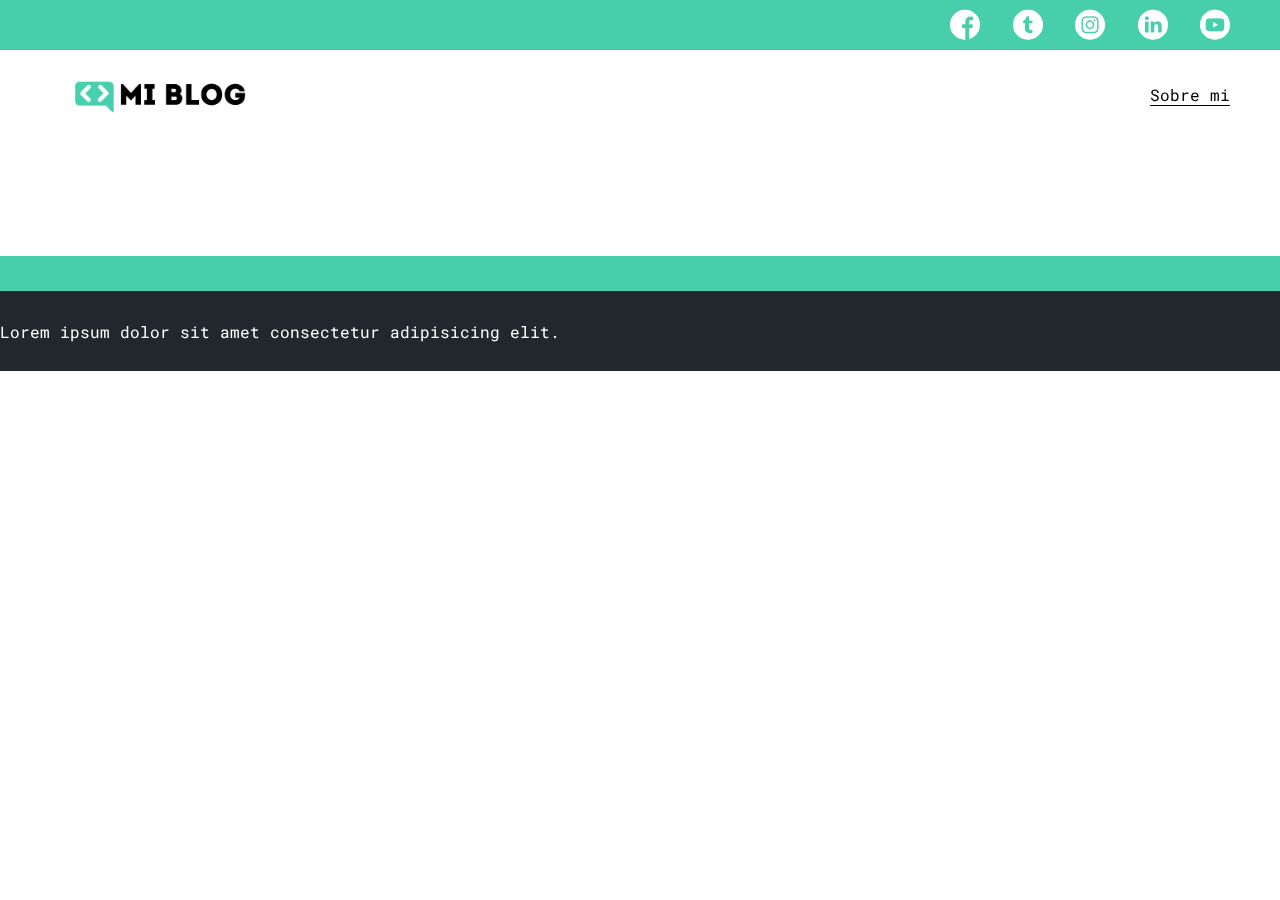
==== blog.html @ d46e9074 "20th Class" ====
<!DOCTYPE html>
<html lang="en">
<head>
    <meta charset="UTF-8">
    <meta http-equiv="X-UA-Compatible" content="IE=edge">
    <meta name="viewport" content="width=device-width, initial-scale=1.0">
    <link rel="stylesheet" href="/css/main.css">
    <link rel="stylesheet" href="/css/font/flaticon.css">
    <title>Mi Blog</title>
</head>
<body class="home-body">
    <header>
        <section class="header-icons-container">
            <div class="icons">
                <a href=""><span class="flaticon-001-facebook"></span></a>
                <a href=""><span class="flaticon-002-twitter"></span></a>
                <a href=""><span class="flaticon-011-instagram"></span></a>
                <a href=""><span class="flaticon-010-linkedin"></span></a>
                <a href=""><span class="flaticon-008-youtube"></span></a>
            </div>
        </section>
        <nav>
            <section class="nav-logo-container">
                <a href="/"><img src="assets/img/Logo-negro.png" alt="Logo de mi Blog"></a>
            </section>
            <section class="profile-link">
                <a href="perfil.html">Sobre mi</a>
            </section>
        </nav>
    </header>
    <main>
        <section class="grid-container blogpost-img-container">
            <img src="" alt="">
        </section>
        <section class="blogpost-main-container">
            <div class="grid-container">
                <h3></h3>
                <article>
                    <h1></h1>
                    <p></p>
                    <p></p>
                    <p></p>
                </article>
            </div>
        </section>
        <section class="contact-main-container">
            <div>
                <img src="" alt="">
                <div class="contact-left">
                    <a href=""></a>
                    <p></p>
                </div>
            </div>
            <div>
                <img src="" alt="">
                <div class="contact-right">
                    <a href=""></a>
                    <p></p>
                </div>
            </div>
        </section>
    </main>
    <footer>
        <p>Lorem ipsum dolor sit amet consectetur adipisicing elit.</p>
    </footer>
</body>
</html>
---- css/main.css ----
@import url('https://fonts.googleapis.com/css2?family=Roboto+Mono:wght@400;500;700&family=Roboto+Slab:wght@400;700&family=Roboto:wght@400;500;700;900&display=swap');

body {
    margin: 0;
    padding: 0;
    position: fixed;
    top: 0;
    bottom: 0;
    left: 0;
    right: 0;
    font-family: 'Roboto mono', sans-serif;
}

a {
    text-decoration: none;
    display: inline;
    color: black;
}

.home-body{
    position: fixed;
    top: 0;
    bottom: 0;
    left: 0;
    right: 0;   
}

.grid-container {
    max-width: 980px;
    margin: auto;
}

header{
    width: 100%;
    height: 140px;
    display: grid;
    grid-template-rows: 1fr 1fr;
}
header .header-icons-container{
    width: 100%;
    height: 50px;
    display: grid;
    background-color: #47cfac;
}
header .header-icons-container .icons {
    width: 300px;
    height: auto;
    display: flex;
    justify-items: flex-end;
    align-items: center;
    justify-content: space-between;
    justify-self: end;
    margin-right: 50px;
}
header .icons span {
    color: white;
}
nav {
    display: grid;
    grid-template-columns: 1fr 1fr;
    height: 90px;
}
nav .nav-logo-container{
    margin-left: 50px;
}

nav .nav-logo-container img {
    width: 220px;
    margin-top: 10px;
}
nav .profile-link {
    display: flex;
    align-items: center;
    justify-content: flex-end;
    margin-right: 50px;
}

nav .profile-link a{
    color: black;
    border-bottom: 1px solid  black;
}

.home-main {
    display: grid;
    grid-template-columns: 1fr 4fr 1fr;
    height: 100%;
    background-image: url('../assets/img/Cover.png');
    background-position: center;
    background-repeat: no-repeat;
    background-size: cover;
}
.home-main section{
    display: grid;
    grid-column: 2;
    height: 350px;
    justify-items: center;
    margin-top: 80px;
}

.home-main-text {
    font-family: 'Roboto mono', sans-serif;
    font-size: 30px;
    font-weight: 700px;
    letter-spacing: 10px;
    color: white;
    text-align: center;
}

.home-main-button{
    width: 100px;
    height: 50px;
    background: #47cfac;
    display: grid;
    align-items: center;
}

.home-main-button a{
    font-weight: 700;
    font-size: 18px;
}

.blogs-main{
    display: grid;
}

.blogs-news-container {
    background-color: #e6e9ed;
    padding: 0 50px 40px;
}

.blogs-main-new {
    display: grid;
    grid-template-columns: 2fr 1fr;
    grid-template-rows: 2fr;
}

.blogs-news-img-container {
    grid-column: 1;
}

.blogs-news-img-container img {
    width: 85%;
}

.blogs-news-info-container {
    grid-column: 2;
}

.blogs-news-info-container p {
    margin-bottom: 35px;
}
.blogs-posts-container {
    padding: 0 50px 40px;
}

.blogs-posts-container h3{
    border-bottom: 1px solid #cdd2da;
    padding-bottom: 20px;
    text-align: center;
}

.blogs-button{
    border: 1px solid #47cfac;
    padding: 10px 15px;
    font-size: 12px;
}

.blogs-posts-container .post-container{
    display: inline-block;
    padding-left: 10px;
    max-width: 30%;
    margin-bottom: 50px;
}

.blogs-posts-container .post-container p{
    margin-bottom: 35px;
}

.blogs-posts-container .post-container img{
    width: 100%;
}

footer {
    width: 100%;
    height: 80px;
    background-color: #22272d;
    border-top: 35px solid #47cfac;
}

footer p {
    color: white;
    margin-top: 30px;
}
---- css/font/flaticon.css ----
/*
  	Flaticon icon font: Flaticon
  	Creation date: 20/12/2018 09:27
  	*/

@font-face {
  font-family: "Flaticon";
  src: url("./Flaticon.eot");
  src: url("./Flaticon.eot?#iefix") format("embedded-opentype"),
       url("./Flaticon.woff") format("woff"),
       url("./Flaticon.ttf") format("truetype"),
       url("./Flaticon.svg#Flaticon") format("svg");
  font-weight: normal;
  font-style: normal;
}

@media screen and (-webkit-min-device-pixel-ratio:0) {
  @font-face {
    font-family: "Flaticon";
    src: url("./Flaticon.svg#Flaticon") format("svg");
  }
}

[class^="flaticon-"]:before, [class*=" flaticon-"]:before,
[class^="flaticon-"]:after, [class*=" flaticon-"]:after {   
  font-family: Flaticon;
        font-size: 30px;
font-style: normal;
margin-left: 20px;
}

.flaticon-001-facebook:before { content: "\f100"; }
.flaticon-002-twitter:before { content: "\f101"; }
.flaticon-003-whatsapp:before { content: "\f102"; }
.flaticon-004-groupme:before { content: "\f103"; }
.flaticon-005-kik:before { content: "\f104"; }
.flaticon-006-skype:before { content: "\f105"; }
.flaticon-007-periscope:before { content: "\f106"; }
.flaticon-008-youtube:before { content: "\f107"; }
.flaticon-009-itunes:before { content: "\f108"; }
.flaticon-010-linkedin:before { content: "\f109"; }
.flaticon-011-instagram:before { content: "\f10a"; }
.flaticon-012-messenger:before { content: "\f10b"; }
.flaticon-013-twitter-1:before { content: "\f10c"; }
.flaticon-014-snapchat:before { content: "\f10d"; }
.flaticon-015-reddit:before { content: "\f10e"; }
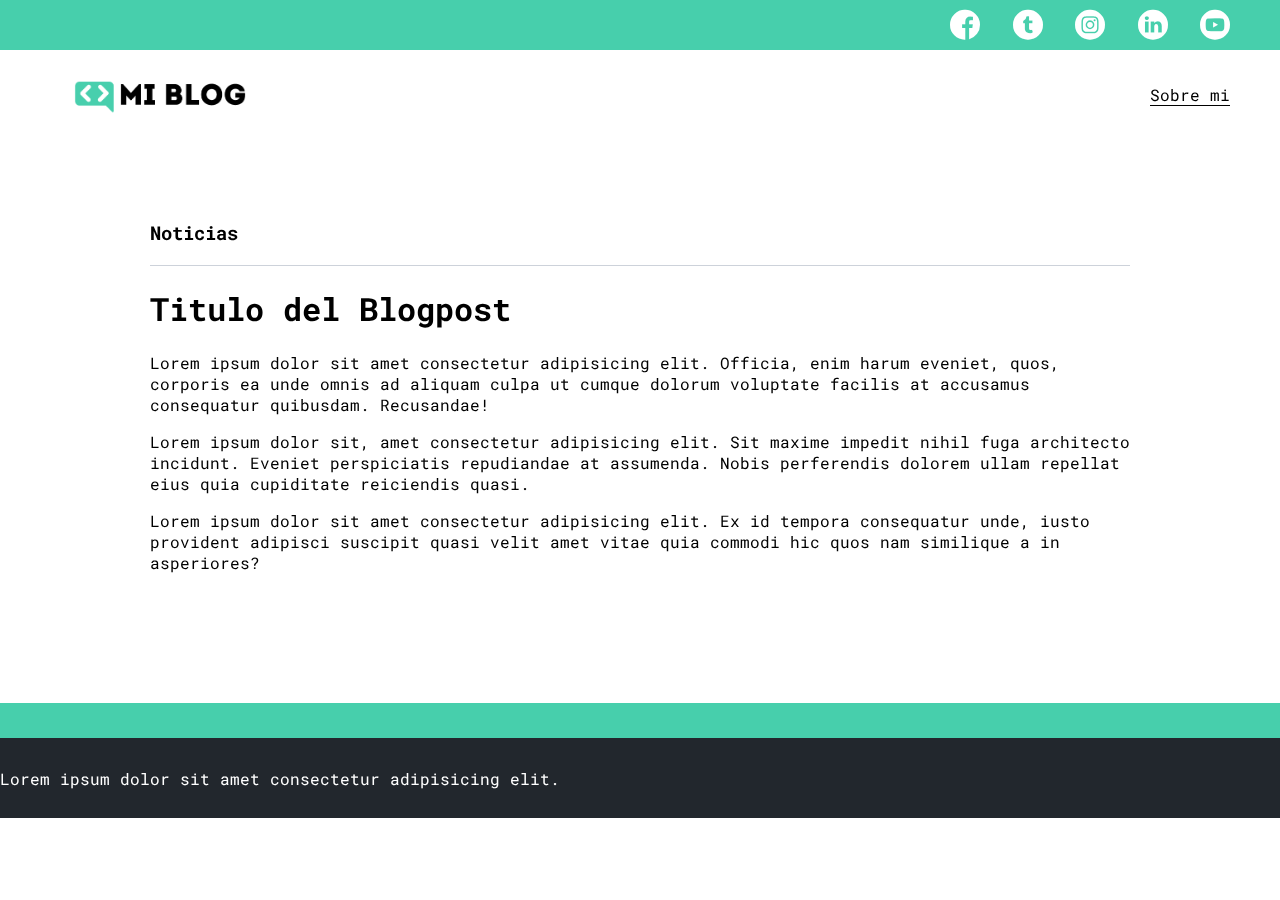
==== commit 16049dd4: "21th Class" ====
--- a/blog.html
+++ b/blog.html
@@ -30,16 +30,16 @@
     </header>
     <main>
         <section class="grid-container blogpost-img-container">
-            <img src="" alt="">
+            <img src="assets/img/post-1.png" alt="">
         </section>
         <section class="blogpost-main-container">
             <div class="grid-container">
-                <h3></h3>
+                <h3>Noticias</h3>
                 <article>
-                    <h1></h1>
-                    <p></p>
-                    <p></p>
-                    <p></p>
+                    <h1>Titulo del Blogpost</h1>
+                    <p>Lorem ipsum dolor sit amet consectetur adipisicing elit. Officia, enim harum eveniet, quos, corporis ea unde omnis ad aliquam culpa ut cumque dolorum voluptate facilis at accusamus consequatur quibusdam. Recusandae!</p>
+                    <p>Lorem ipsum dolor sit, amet consectetur adipisicing elit. Sit maxime impedit nihil fuga architecto incidunt. Eveniet perspiciatis repudiandae at assumenda. Nobis perferendis dolorem ullam repellat eius quia cupiditate reiciendis quasi.</p>
+                    <p>Lorem ipsum dolor sit amet consectetur adipisicing elit. Ex id tempora consequatur unde, iusto provident adipisci suscipit quasi velit amet vitae quia commodi hic quos nam similique a in asperiores?</p>
                 </article>
             </div>
         </section>
--- a/css/main.css
+++ b/css/main.css
@@ -190,4 +190,27 @@
 footer p {
     color: white;
     margin-top: 30px;
+}
+
+.blogpost-img-container {
+    padding: 0 50px 40px;
+
+}
+
+.blogpost-img-container img{
+    width: 100%;
+}
+
+.blogpost-main-container {
+    padding: 0 50px 40px;
+}
+
+.blogpost-main-container h3{
+    border-bottom: 1px solid #cdd2da;
+    padding-bottom: 20px;
+}
+
+.blogpost-main-container section h1{
+    font-size: 35px;
+    
 }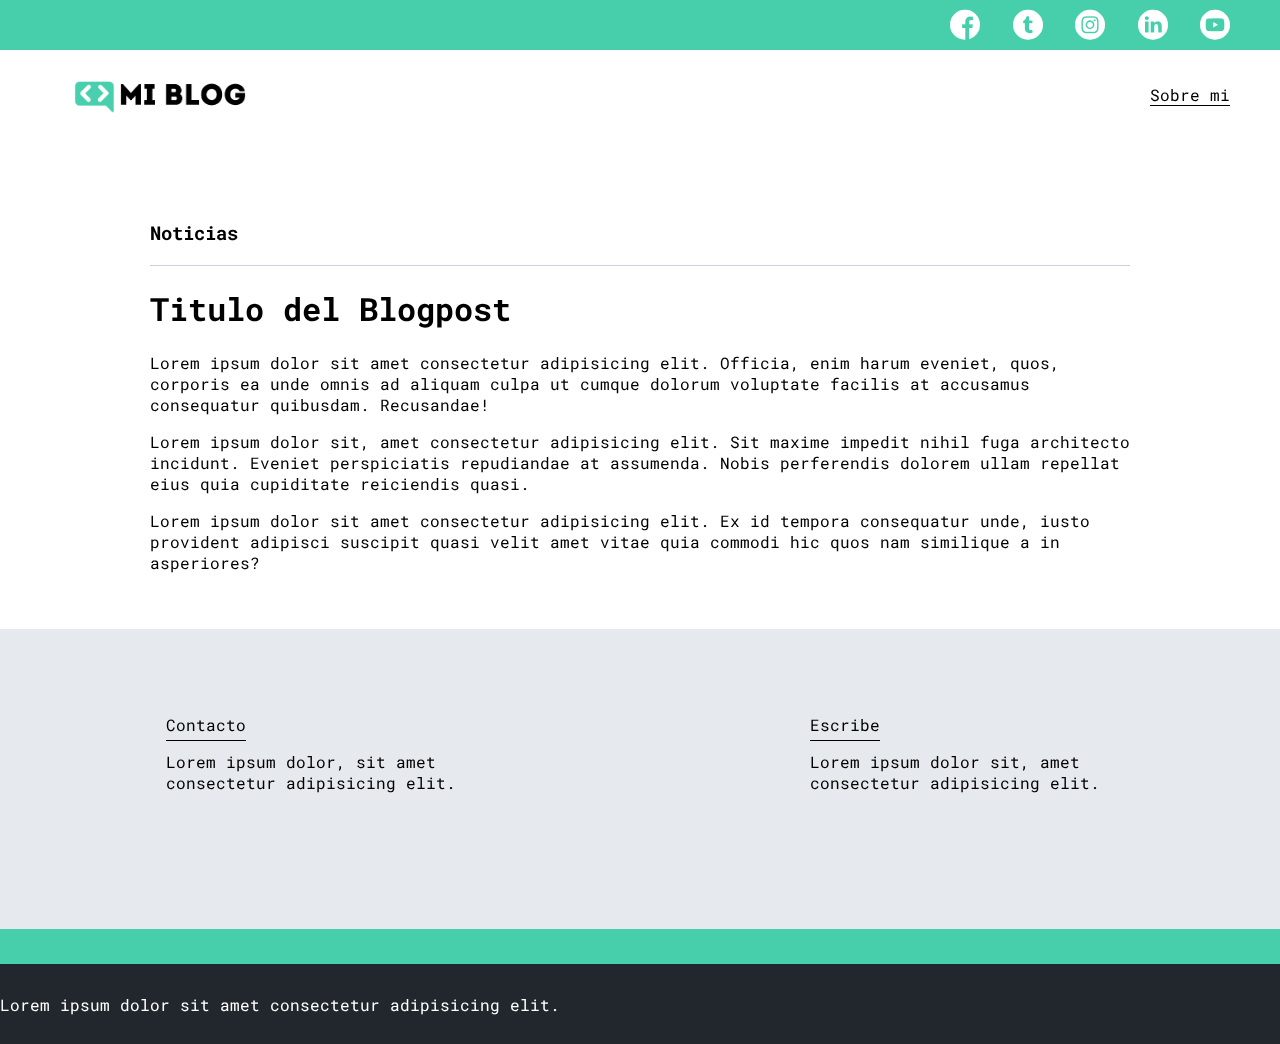
==== commit c29679f5: "22th Class" ====
--- a/blog.html
+++ b/blog.html
@@ -45,17 +45,17 @@
         </section>
         <section class="contact-main-container">
             <div>
-                <img src="" alt="">
+                <img src="assets/img/013-newsletter.png" alt="">
                 <div class="contact-left">
-                    <a href=""></a>
-                    <p></p>
+                    <a href="">Contacto</a>
+                    <p>Lorem ipsum dolor, sit amet consectetur adipisicing elit.</p>
                 </div>
             </div>
             <div>
-                <img src="" alt="">
+                <img src="assets/img/006-like.png" alt="">
                 <div class="contact-right">
-                    <a href=""></a>
-                    <p></p>
+                    <a href="">Escribe</a>
+                    <p>Lorem ipsum dolor sit, amet consectetur adipisicing elit.</p>
                 </div>
             </div>
         </section>
--- a/css/main.css
+++ b/css/main.css
@@ -212,5 +212,32 @@
 
 .blogpost-main-container section h1{
     font-size: 35px;
-    
+
+}
+
+.contact-main-container{
+    width: 100%;
+    min-height: 250px;
+    background-color: #e6e9ed;
+    text-align: center;
+    padding-bottom: 50px;
+}
+
+.contact-main-container div{
+    display: inline-block;
+    width: 49.5%;
+    height: 100%;
+}
+
+.contact-main-container div a{
+    border-bottom: 1px solid black;
+    padding-bottom: 5px;
+}
+
+.contact-main-container .contact-left, .contact-right {
+    text-align: initial;
+    margin-top: 85px;
+}
+.contact-main-container img {
+    width: 100px;
 }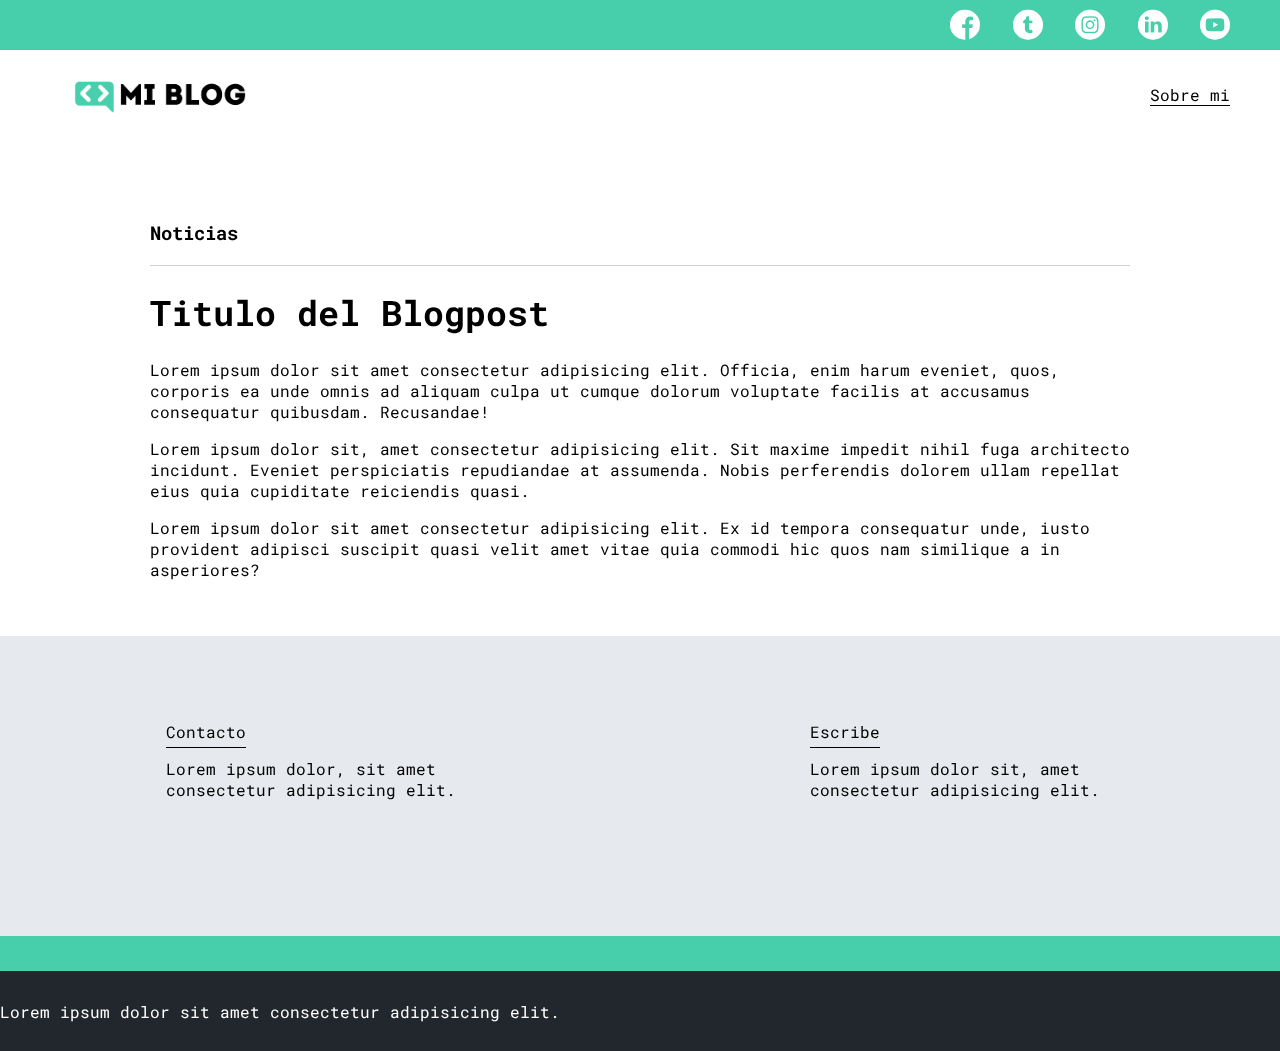
==== commit bdb3e04b: "25th Class" ====
--- a/blog.html
+++ b/blog.html
@@ -6,6 +6,7 @@
     <meta name="viewport" content="width=device-width, initial-scale=1.0">
     <link rel="stylesheet" href="/css/main.css">
     <link rel="stylesheet" href="/css/font/flaticon.css">
+    <link rel="stylesheet" href="/css/media-queries.css">
     <title>Mi Blog</title>
 </head>
 <body class="home-body">
--- a/css/main.css
+++ b/css/main.css
@@ -210,7 +210,7 @@
     padding-bottom: 20px;
 }
 
-.blogpost-main-container section h1{
+.blogpost-main-container article h1{
     font-size: 35px;
 
 }
@@ -240,4 +240,38 @@
 }
 .contact-main-container img {
     width: 100px;
+}
+
+.profile-main-container {
+    padding: 70px 40px;
+    background-color: #e6e9ed;
+    margin-bottom: 50px;
+}
+
+.profile-main-container img {
+    width: 320px;
+    margin-right: 30px;
+}
+
+.profile-main-container .profile-container {
+    display: flex;
+}
+
+.profile-main-projects {
+    padding: 0 50px 40px;
+}
+
+.profile-main-projects h3{
+    border-bottom: 1px solid #cdd2da;
+    padding-bottom: 35px;
+    text-align: center;
+}
+
+.projects-main-container {
+    display: grid;
+    grid-template-columns: 1fr 1fr 1fr;
+}
+
+.project-container{
+    padding: 0 5px;
 }